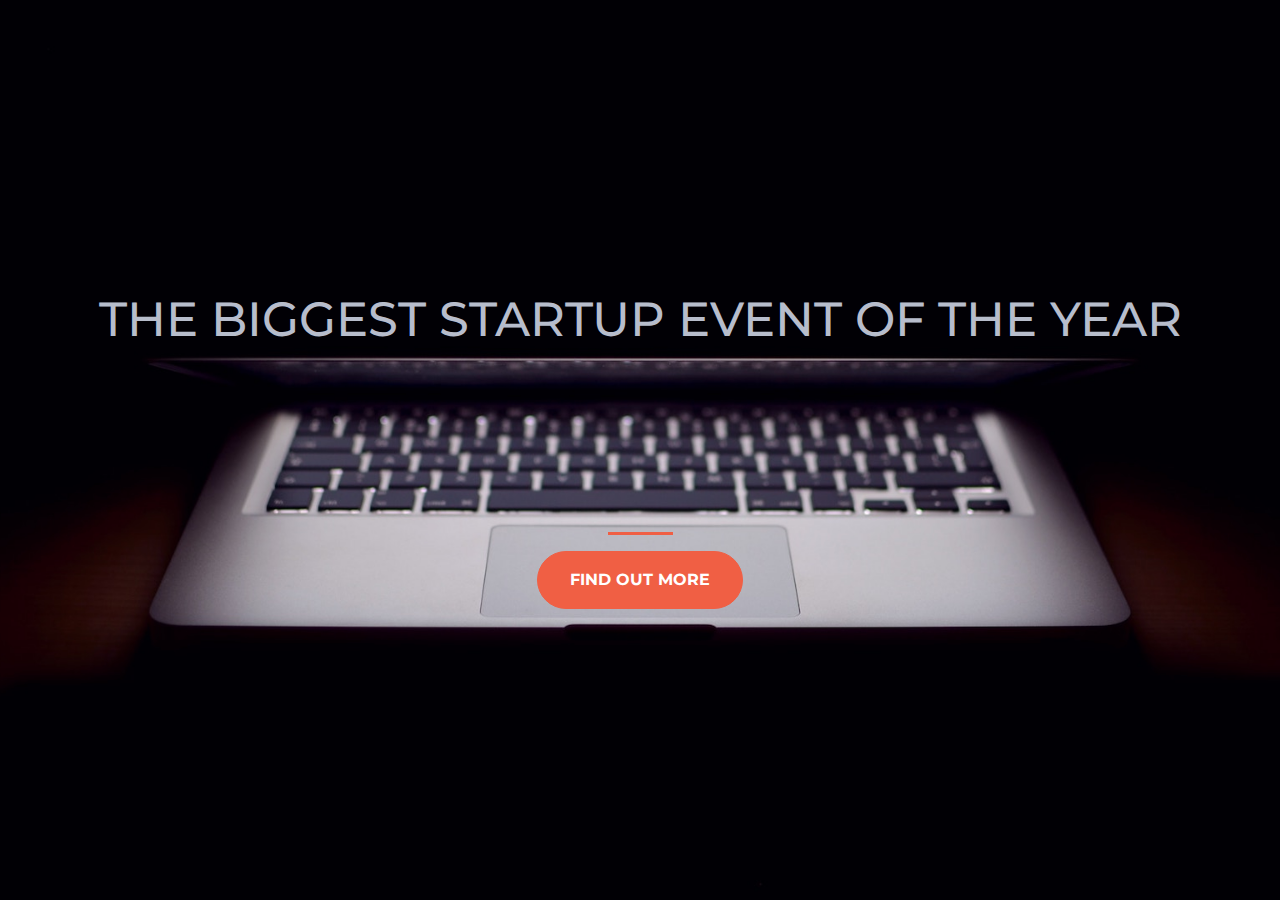
==== index.html @ 6e7db320 "website" ====
<!DOCTYPE html>
<html>
<head>
	<title>Startup</title>
	<meta charset="utf-8">
    <meta name="viewport" content="width=device-width, initial-scale=1, shrink-to-fit=no">
	<link href="https://fonts.googleapis.com/css?family=Montserrat" rel="stylesheet">
	<link rel="stylesheet" href="https://stackpath.bootstrapcdn.com/bootstrap/4.4.1/css/bootstrap.min.css" integrity="sha384-Vkoo8x4CGsO3+Hhxv8T/Q5PaXtkKtu6ug5TOeNV6gBiFeWPGFN9MuhOf23Q9Ifjh" crossorigin="anonymous">
	<link rel="stylesheet" type="text/css" href="style.css">
</head>
<body>
	<div class="container d-flex align-items-center h-100">
		<div class="row">
			<header class="text-center col-12">
				<h1 class="text-uppercase">The biggest startup event of the year</h1>
			</header>
			<div class="buffer col-12"></div>
			<section class="text-center col-12">
				<hr>
				<a href="https://mailchi.mp/f4fe91de84a6/diving" target="_blank">
					<button type="button" class="btn btn-primary btn-xl">Find out more</button>
				</a>
			</section>
		</div>
	</div>
</body>
</html>
---- style.css ----
body,
html{
	width: 100%;
	height: 100%;
	font-family: 'Montserrat', sans-serif;
	background: url(header.jpg) no-repeat center center fixed; 
	-webkit-background-size: cover;
	-moz-background-size: cover;
	-o-background-size: cover;
	background-size: cover;
}

h1{
	font-size: 3rem;
	color: #b7bdcc;
}

hr {
	border-color: #f05f44;
	border-width: 3px;
	max-width: 65px;
}

.buffer{
	height: 10rem;
}

.btn {
	font-weight: 700;
	border-radius: 300px;
	text-transform: uppercase;
}

.btn-primary {
	background-color: #f05f44;
	border-color: #f05f44;
}

.btn-primary:hover{
	background-color: #ee4b08;
	border-color: #ee4b08;
	border-width: 4px;
}

.btn-xl{
	padding: 1rem 2rem;
}
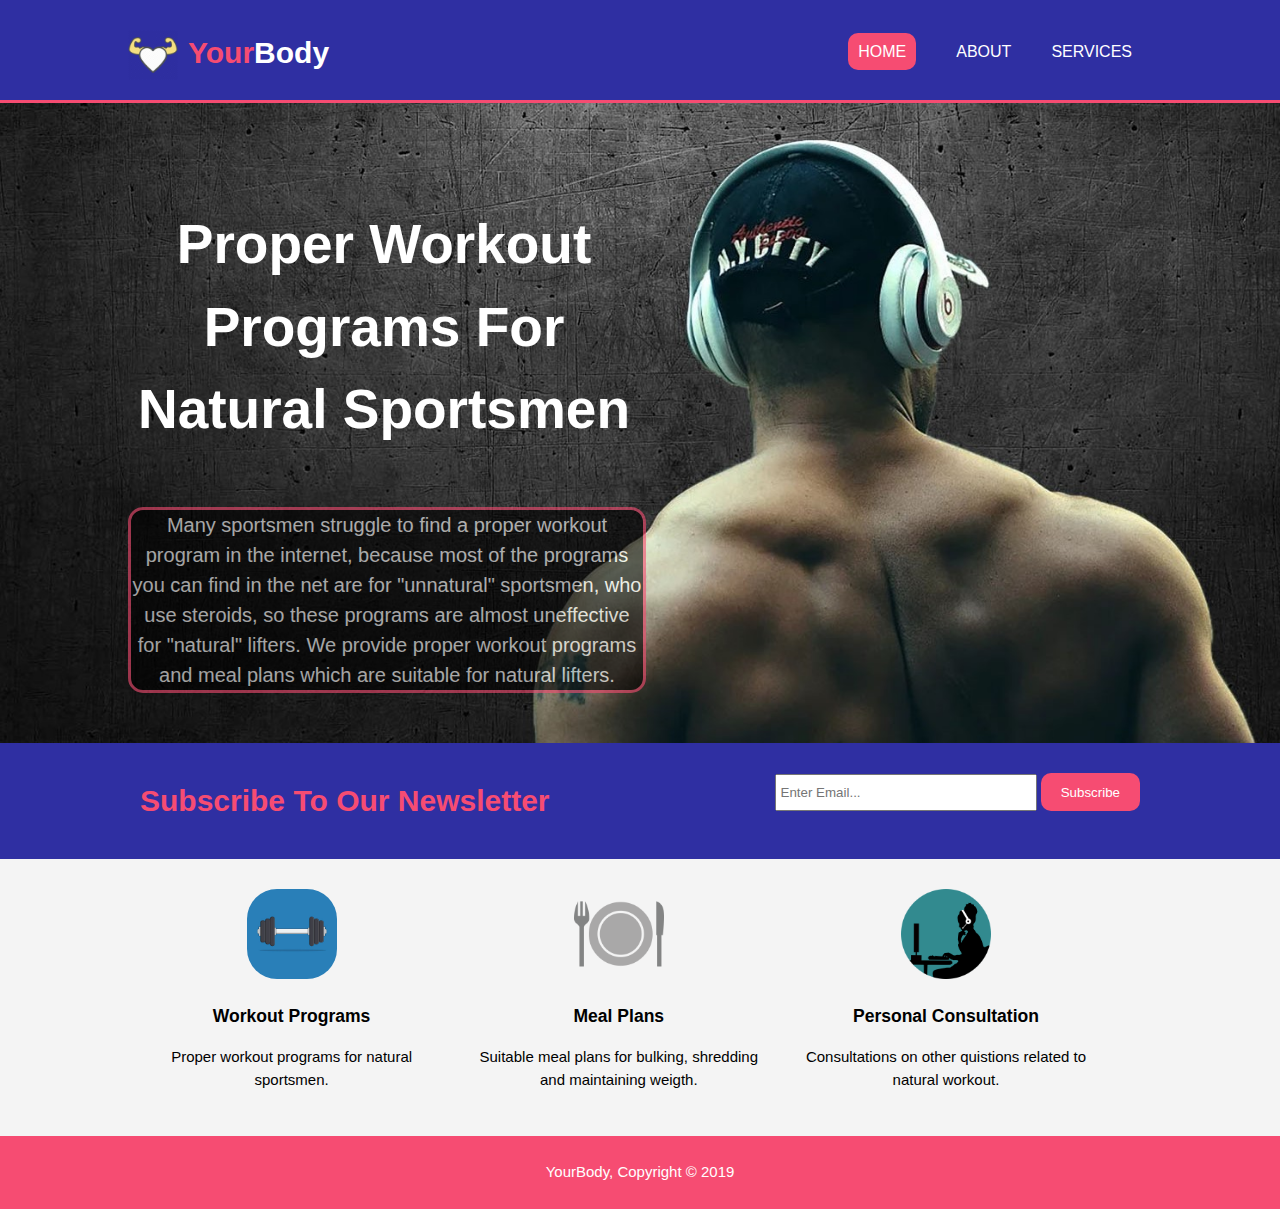
==== commit e8b136e4: "yourbody" ====
--- a/index.html
+++ b/index.html
@@ -1,27 +1,81 @@
 <!DOCTYPE html>
 <html>
 <head>
-	<title>Startup</title>
 	<meta charset="utf-8">
-    <meta name="viewport" content="width=device-width, initial-scale=1, shrink-to-fit=no">
-	<link href="https://fonts.googleapis.com/css?family=Montserrat" rel="stylesheet">
-	<link rel="stylesheet" href="https://stackpath.bootstrapcdn.com/bootstrap/4.4.1/css/bootstrap.min.css" integrity="sha384-Vkoo8x4CGsO3+Hhxv8T/Q5PaXtkKtu6ug5TOeNV6gBiFeWPGFN9MuhOf23Q9Ifjh" crossorigin="anonymous">
-	<link rel="stylesheet" type="text/css" href="style.css">
+	<meta name="viewport" content="width=device-width">
+	<meta name="description" content="Workout programms and meal plans ">
+	<meta name="keywords" content="workout programm, meal plans, training advices, natural sportsmen">
+	<meta name="author" content="Pavelas Bulatovas">
+	<title>YourBody Natural Fitness Website | Welcome</title>
+	<link rel="stylesheet" type="text/css" href="./css/style.css">
 </head>
 <body>
-	<div class="container d-flex align-items-center h-100">
-		<div class="row">
-			<header class="text-center col-12">
-				<h1 class="text-uppercase">The biggest startup event of the year</h1>
-			</header>
-			<div class="buffer col-12"></div>
-			<section class="text-center col-12">
-				<hr>
-				<a href="https://mailchi.mp/f4fe91de84a6/diving" target="_blank">
-					<button type="button" class="btn btn-primary btn-xl">Find out more</button>
+	<!-- Header -->
+	<header>
+		<div class="container">
+			<div id="branding">
+				<a href="index.html">
+					<img src="img/logo.png" width="50px">
 				</a>
-			</section>
+				<a href="index.html">
+					<h1><span class="highlight">Your</span>Body</h>
+				</a>
+			</div>
+			<nav>
+				<ul>
+					<li ><a href="index.html" class="current">Home</a></li>
+					<li><a href="about.html">About</a></li>
+					<li><a href="services.html">Services</a></li>
+				</ul>
+			</nav>
 		</div>
-	</div>
+	</header>
+
+	<!-- Showcase -->
+	<section id="showcase">
+		<div class="container">
+			<h1>Proper Workout Programs For Natural Sportsmen</h1>
+			<p>Many sportsmen struggle to find a proper workout program in the internet, because most of the programs you can find in the net are for "unnatural" sportsmen, who use steroids, so these programs are almost uneffective for "natural" lifters.
+			We provide proper workout programs and meal plans which are suitable for natural lifters.</p>
+		</div>	
+	</section>
+	<!-- Newsletter -->
+	<section id=newsletter>
+		<div class="container">
+			<h1>Subscribe To Our Newsletter</h1>
+			<form>
+				<input type="email" placeholder="Enter Email...">
+				<button type="submit" class=button_1>Subscribe</button>
+			</form>		
+		</div>
+	</section>
+	<!-- Boxes -->
+	<section id="boxes">
+		<div class="container">
+			<div class="box">
+				<img src="./img/dumbell.png">
+				<h3>Workout Programs</h3>
+				<p>Proper workout programs for natural sportsmen.
+				</p>
+			</div>
+			<div class="box-2">
+				<img src="./img/meal.png">
+				<h3>Meal Plans</h3>
+				<p>Suitable meal plans for bulking, shredding and maintaining weigth.
+				</p>
+			</div>
+			<div class="box">
+				<img src="./img/consult.png">
+				<h3>Personal Consultation</h3>
+				<p>Consultations on other quistions related to natural workout.</p>
+			</div>
+		</div>
+	</section>
+	<!-- Footer -->
+	<footer>
+		<p>
+			YourBody, Copyright &copy 2019
+		</p>	
+	</footer>
 </body>
 </html>--- a/css/style.css
+++ b/css/style.css
@@ -0,0 +1,306 @@
+body{
+	font: 15px/1.5 Arial, Helvetica, sans-serif;
+	padding: 0;
+	margin: 0;
+	background-color: #f4f4f4;
+}
+
+/* Global */
+.container{
+	width: 80%;
+	margin: auto;
+	overflow: hidden;
+}
+
+ul{
+	margin: 0;
+	padding: 0;
+}
+
+.button_1{
+	height: 38px;
+	background: #f64c72;
+	border: none;
+	color:#ffffff;
+	padding: 0 20px;
+	border-radius: 10px;
+}
+
+.dark{
+	background-color: #2f2fa2;
+	color: #ffffff;
+	padding: 15px;
+	border-radius: 10px;
+	margin-right: 10px;
+}
+
+/* Header */
+header{
+	background: #2f2fa2;
+	color: #ffffff;
+	padding-top: 30px;
+	min-height: 70px;
+	border-bottom: #f64c72 3px solid;
+}
+
+header nav a{
+	color: #ffffff;
+	text-decoration: none;
+	text-transform: uppercase;
+	font-size: 16px;
+}
+
+header li{
+	float: left;
+	display: inline;
+	padding: 0 20px 0 20px;
+}
+
+header #branding{
+	float: left;
+}
+
+header #branding h1{
+	margin: 0;
+	float: left;
+}
+
+header #branding a{
+	text-decoration: none;
+	color: #ffffff;
+}
+header #branding img{
+	float: left;
+	padding-right: 10px;
+}
+
+header nav{
+	float: right;
+	margin-top: 10px;
+}
+
+header .highlight{
+	color: #f64c72;
+	font-weight: bold;
+}
+
+header .current{
+	background-color: #f64c72;
+	padding: 10px;
+	border-radius: 10px;
+}
+
+header a:hover{
+	color: #553d67;
+	font-weight: bold;
+}
+
+/* Showcase */
+
+#showcase{
+	min-height: 500px;
+	background: url('../img/cover.jpg') no-repeat;
+	text-align: center;
+	color: #ffffff;
+	background-position: center center;
+	background-size: cover;
+}
+
+#showcase h1{
+	font-size: 55px;
+	margin-top: 100px;
+	float:left;
+	width: 50%;
+}
+
+#showcase p{
+	font-size: 20px;
+	border: 3px solid #f64c72;
+	border-radius: 15px;
+	float:left;
+	width: 50%;
+	margin-bottom: 50px;
+	background-color: black;
+	opacity: 60%;
+}
+
+/* Newsletter */
+
+#newsletter{
+	padding: 15px;
+	color: #f64c72;
+	background: #2f2fa2;
+}
+
+#newsletter h1{
+	float: left;
+}
+
+#newsletter form{
+	float: right;
+	margin-top: 15px;
+}
+
+#newsletter input[type="email"]{
+	padding: 4px;
+	width: 250px;
+	height: 25px;
+}
+
+/* Boxes */
+
+#boxes{
+	margin-top: 20px;
+}
+
+#boxes .box{
+	float: left;
+	text-align: center;
+	width: 30%;
+	padding: 10px;
+}
+
+#boxes .box img{
+	width: 90px;
+	border-radius: 30px;
+}
+
+#boxes .box-2{
+	float: left;
+	text-align: center;
+	width: 30%;
+	padding: 10px;
+}
+
+#boxes .box-2 img{
+	width: 90px;
+}
+
+/* Sidebar */
+#sidebar{
+	float: right;
+	width: 30%;
+	margin-top: 10px;
+	margin-bottom: 30px;
+}
+
+aside#sidebar .quote input, aside#sidebar .quote textarea{
+	width: 90%;
+	padding: 5px;
+}
+
+/* main-col */
+#main-col{
+	float: left;
+	width: 70%;
+}
+
+/* Services */
+ul#services li{
+	list-style: none;
+	padding: 20px;
+	border: #f64c72 solid 1px;
+	margin-bottom: 5px;
+	margin-right: 20px;
+	background-color: #f64c72;
+	border-radius: 10px;
+}
+
+/* Footer */
+
+footer{
+	padding: 10px;
+	margin-top: 20px;
+	color: #ffffff;
+	text-align: center;
+	background: #f64c72;
+}
+
+/* About photos */
+
+
+#photos img{
+	float: left;
+	width: 30%;
+	padding: 10px;
+}
+
+#photos h4{
+	clear: both;
+}
+
+.rounded{
+	border-radius: 30px;
+}
+
+/* Media Queries */
+@media(max-width: 768px){
+	header #branding,
+	header nav,
+	header nav li,{
+		float: none;
+		text-align:center;
+		width:100%;
+	}
+
+	header h1,
+	header img{
+		margin-left: 120px;
+	}
+
+	header{
+		padding-bottom: 20px;
+	}
+
+	#showcase h1{
+		margin-top: 40px;
+	}
+
+	#newsletter h1,
+	#newsletter form,
+	#boxes .box,
+	#boxes .box-2,
+	#photos img,
+	article#main-col,
+	aside#sidebar{
+		float: none;
+		text-align:center;
+		width:100%;
+	}
+
+	#newsletter button, .quote button{
+		display:block;
+		width:100%;
+	}
+
+	#newsletter form input[type="email"]{
+		width:100%;
+		margin-bottom:5px;
+	}
+}
+
+
+
+
+
+
+
+
+
+
+
+
+
+
+
+
+
+
+
+
+
+
+
+
+
+
